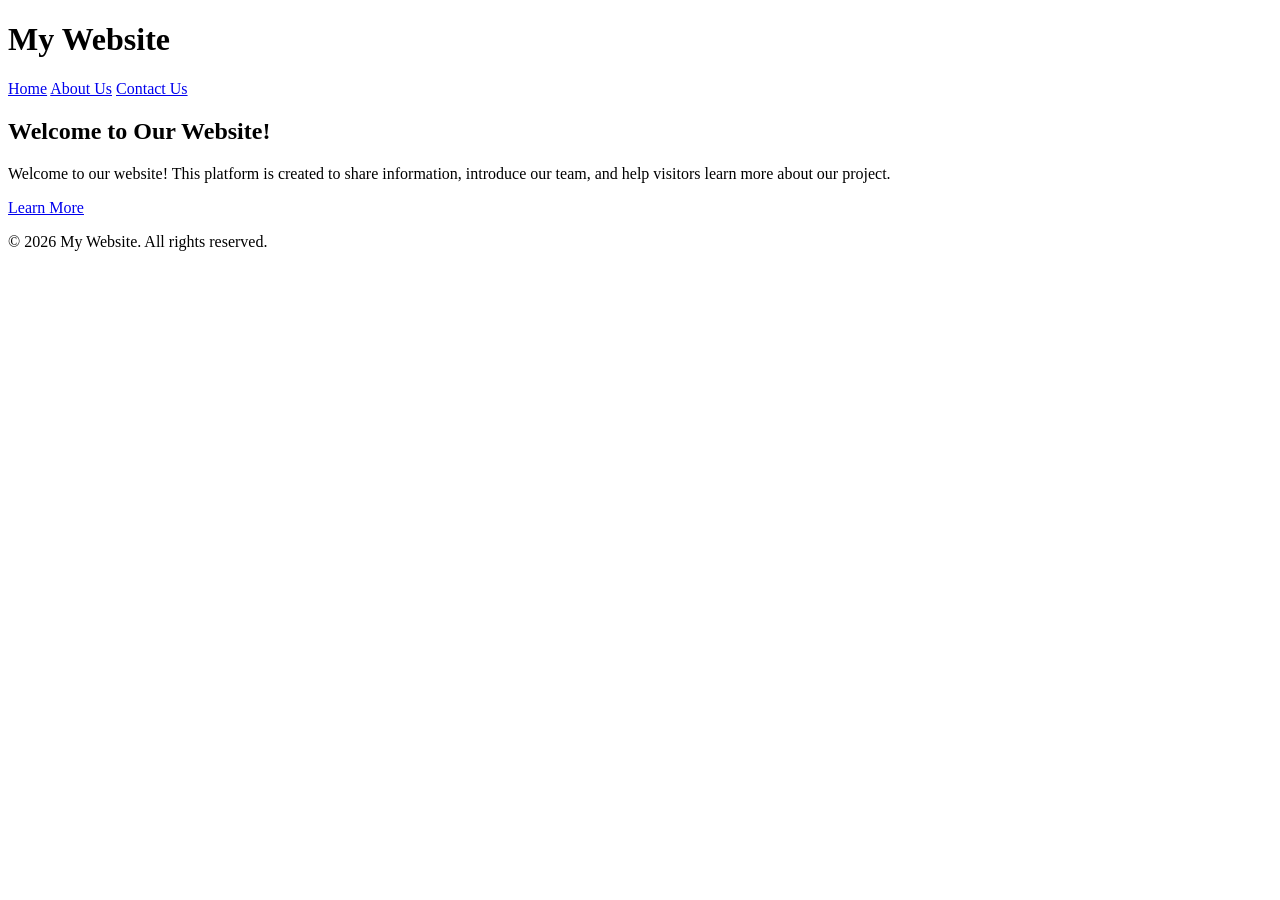
==== index.html @ 11cda50a "Fix GitHub Pages homepage" ====
<!DOCTYPE html>
<html lang="en">
<head>
    <meta charset="UTF-8">
    <meta name="viewport" content="width=device-width, initial-scale=1.0">
    <title>My Website - Home</title>
    <link rel="stylesheet" href="style.css">
</head>
<body>

    <header>
        <h1>My Website</h1>
        <nav>
            <a href="index.html">Home</a>
            <a href="about.html">About Us</a>
            <a href="contact.html">Contact Us</a>
        </nav>
    </header>

    <main class="hero">
        <h2>Welcome to Our Website!</h2>
        <p>
            Welcome to our website! This platform is created to
            share information, introduce our team, and help
            visitors learn more about our project.
        </p>
        <a class="button" href="about.html">Learn More</a>
    </main>

    <footer>
        <p>&copy; 2026 My Website. All rights reserved.</p>
    </footer>

</body>
</html>
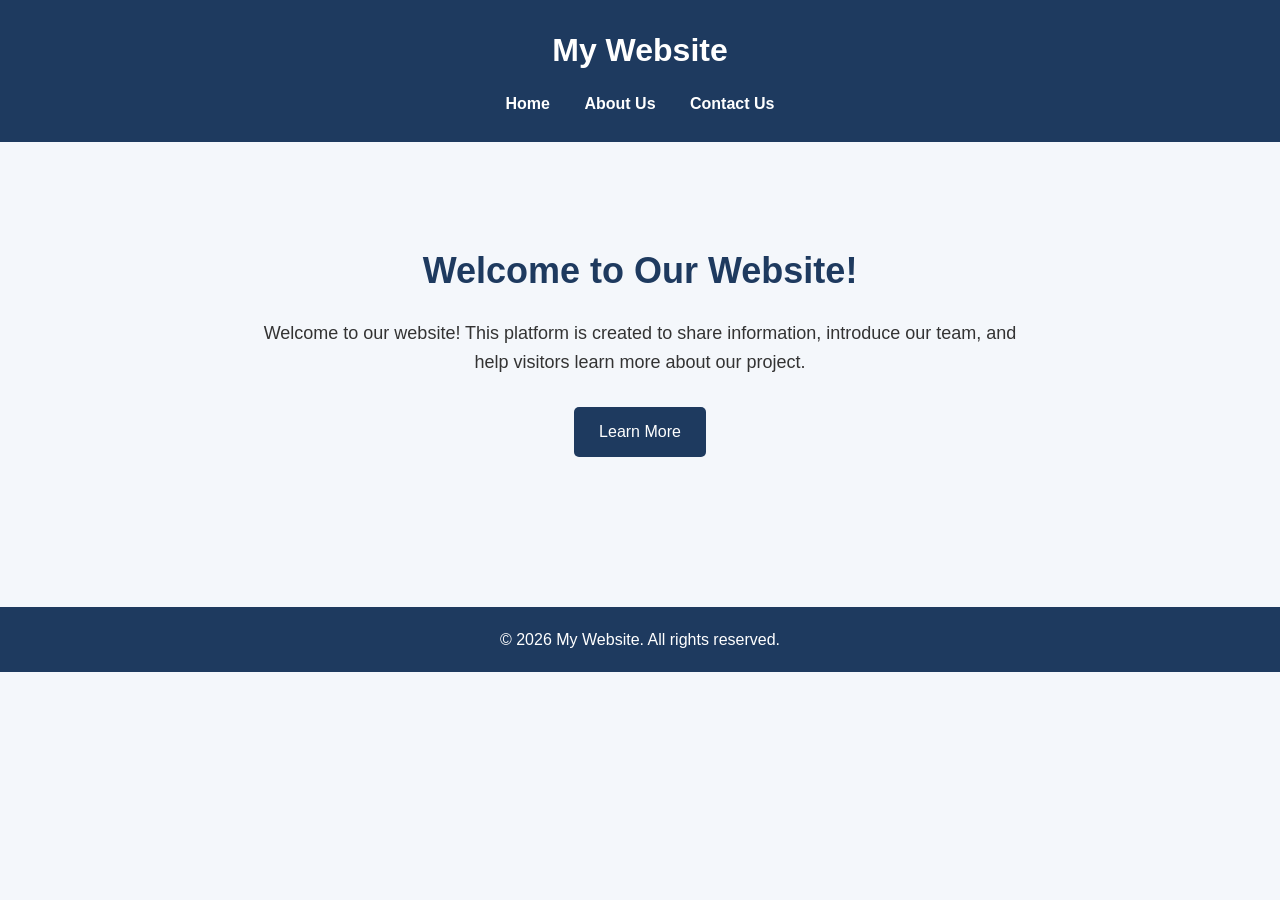
==== commit 5148f0cf: "fixed" ====
--- a/index.html
+++ b/index.html
@@ -5,7 +5,7 @@
     <meta charset="UTF-8">
     <meta name="viewport" content="width=device-width, initial-scale=1.0">
     <title>My Website - Home</title>
-    <link rel="stylesheet" href="style.css">
+   <link rel="stylesheet" href="css/style.css">
 </head>
 <body>
 
@@ -13,8 +13,8 @@
         <h1>My Website</h1>
         <nav>
             <a href="index.html">Home</a>
-            <a href="about.html">About Us</a>
-            <a href="contact.html">Contact Us</a>
+           <a href="html/about.html">About Us</a>
+           <a href="html/contact.html">Contact Us</a>
         </nav>
     </header>
 
--- a/css/style.css
+++ b/css/style.css
@@ -0,0 +1,97 @@
+
+* {
+    margin: 0;
+    padding: 0;
+    box-sizing: border-box;
+}
+
+body {
+    font-family: Arial, sans-serif;
+    background-color: #f4f7fb;
+    color: #333;
+    line-height: 1.6;
+}
+
+header {
+    background-color: #1e3a5f;
+    color: white;
+    padding: 25px;
+    text-align: center;
+}
+
+header h1 {
+    margin-bottom: 15px;
+}
+
+nav a {
+    color: white;
+    text-decoration: none;
+    margin: 0 15px;
+    font-weight: bold;
+}
+
+nav a:hover {
+    color: #f4c95d;
+}
+
+.hero {
+    text-align: center;
+    padding: 100px 20px;
+    max-width: 800px;
+    margin: auto;
+}
+
+.hero h2 {
+    font-size: 36px;
+    margin-bottom: 20px;
+    color: #1e3a5f;
+}
+
+.hero p {
+    font-size: 18px;
+    margin-bottom: 30px;
+}
+
+.button {
+    display: inline-block;
+    background-color: #1e3a5f;
+    color: white;
+    padding: 12px 25px;
+    text-decoration: none;
+    border-radius: 5px;
+}
+
+.button:hover {
+    background-color: #315b89;
+}
+
+.content {
+    max-width: 800px;
+    margin: 60px auto;
+    padding: 30px;
+    background-color: white;
+    border-radius: 10px;
+}
+
+.content h2 {
+    color: #1e3a5f;
+    margin-bottom: 15px;
+}
+
+.content p {
+    margin-bottom: 25px;
+}
+
+.contact-info {
+    background-color: #eef3f8;
+    padding: 20px;
+    border-radius: 8px;
+}
+
+footer {
+    background-color: #1e3a5f;
+    color: white;
+    text-align: center;
+    padding: 20px;
+    margin-top: 50px;
+}
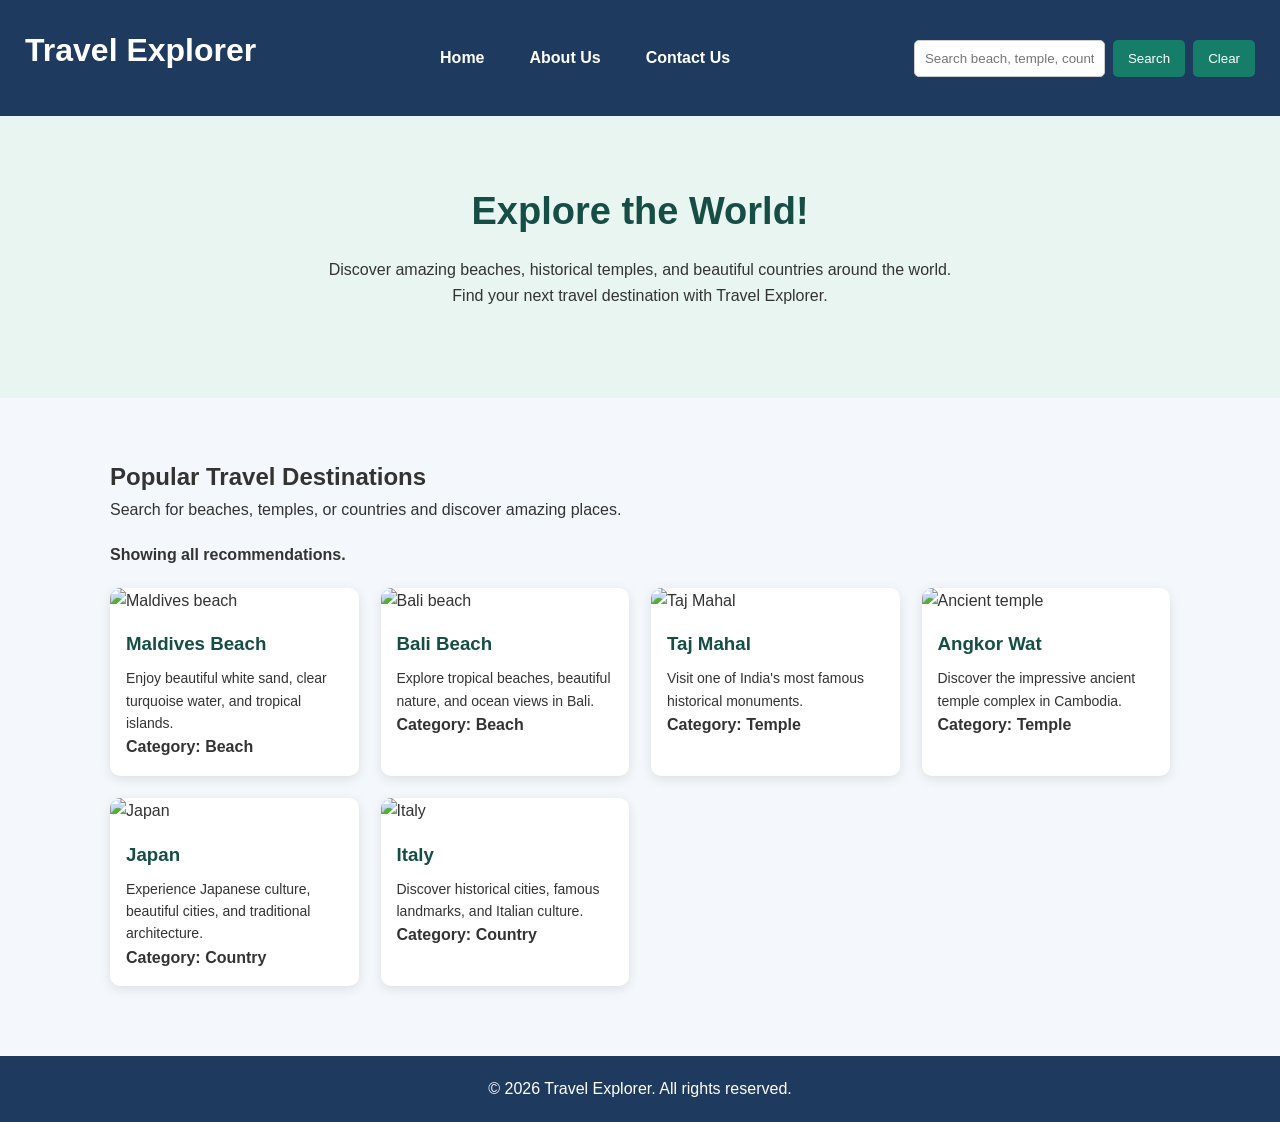
==== commit b4c4c85d: "Update Travel Recommendation Website" ====
--- a/index.html
+++ b/index.html
@@ -4,33 +4,336 @@
 <head>
     <meta charset="UTF-8">
     <meta name="viewport" content="width=device-width, initial-scale=1.0">
-    <title>My Website - Home</title>
-   <link rel="stylesheet" href="css/style.css">
+    <title>Travel Explorer</title>
+    <link rel="stylesheet" href="css/style.css">
+
+    <style>
+        .travel-hero {
+            text-align: center;
+            padding: 65px 20px;
+            background: #e8f5f1;
+        }
+
+        .travel-hero h2 {
+            font-size: 38px;
+            color: #164e45;
+            margin-bottom: 15px;
+        }
+
+        .travel-hero p {
+            max-width: 650px;
+            margin: 0 auto 25px;
+        }
+
+        .navbar {
+            display: flex;
+            justify-content: space-between;
+            align-items: center;
+            flex-wrap: wrap;
+            gap: 15px;
+        }
+
+        .navbar nav {
+            display: flex;
+            gap: 15px;
+        }
+
+        .search-container {
+            display: flex;
+            gap: 8px;
+            flex-wrap: wrap;
+        }
+
+        .search-container input {
+            padding: 10px;
+            border-radius: 5px;
+            border: 1px solid #ccc;
+        }
+
+        .search-container button {
+            padding: 10px 15px;
+            border: none;
+            border-radius: 5px;
+            cursor: pointer;
+            background: #167d68;
+            color: white;
+        }
+
+        .recommendations {
+            max-width: 1100px;
+            margin: 40px auto;
+            padding: 20px;
+        }
+
+        .travel-grid {
+            display: grid;
+            grid-template-columns: repeat(auto-fit, minmax(230px, 1fr));
+            gap: 22px;
+            margin-top: 20px;
+        }
+
+        .travel-card {
+            background: white;
+            border-radius: 10px;
+            overflow: hidden;
+            box-shadow: 0 3px 12px rgba(0,0,0,0.1);
+        }
+
+        .travel-card img {
+            width: 100%;
+            height: 170px;
+            object-fit: cover;
+        }
+
+        .travel-card div {
+            padding: 16px;
+        }
+
+        .travel-card h3 {
+            color: #164e45;
+            margin-bottom: 8px;
+        }
+
+        .travel-card p {
+            font-size: 14px;
+        }
+
+        #searchMessage {
+            margin-top: 20px;
+            font-weight: bold;
+        }
+
+        @media (max-width: 700px) {
+            .navbar {
+                flex-direction: column;
+            }
+
+            .navbar nav {
+                flex-wrap: wrap;
+                justify-content: center;
+            }
+
+            .travel-hero h2 {
+                font-size: 28px;
+            }
+        }
+    </style>
 </head>
+
 <body>
 
-    <header>
-        <h1>My Website</h1>
+    <header class="navbar">
+
+        <h1>Travel Explorer</h1>
+
         <nav>
             <a href="index.html">Home</a>
-           <a href="html/about.html">About Us</a>
-           <a href="html/contact.html">Contact Us</a>
+            <a href="html/about.html">About Us</a>
+            <a href="html/contact.html">Contact Us</a>
         </nav>
+
+        <div class="search-container">
+            <input
+                type="text"
+                id="searchInput"
+                placeholder="Search beach, temple, country..."
+            >
+
+            <button onclick="searchPlaces()">Search</button>
+
+            <button onclick="clearSearch()">Clear</button>
+        </div>
+
     </header>
 
-    <main class="hero">
-        <h2>Welcome to Our Website!</h2>
-        <p>
-            Welcome to our website! This platform is created to
-            share information, introduce our team, and help
-            visitors learn more about our project.
-        </p>
-        <a class="button" href="about.html">Learn More</a>
+    <main>
+
+        <section class="travel-hero">
+            <h2>Explore the World!</h2>
+
+            <p>
+                Discover amazing beaches, historical temples,
+                and beautiful countries around the world.
+                Find your next travel destination with Travel Explorer.
+            </p>
+        </section>
+
+        <section class="recommendations">
+
+            <h2>Popular Travel Destinations</h2>
+
+            <p>
+                Search for beaches, temples, or countries
+                and discover amazing places.
+            </p>
+
+            <p id="searchMessage">
+                Showing all recommendations.
+            </p>
+
+            <div class="travel-grid" id="results">
+
+                <article class="travel-card" data-category="beach">
+                    <img
+                        src="https://images.unsplash.com/photo-1514282401047-d79a71a590e8?w=600"
+                        alt="Maldives beach"
+                    >
+                    <div>
+                        <h3>Maldives Beach</h3>
+                        <p>
+                            Enjoy beautiful white sand,
+                            clear turquoise water, and tropical islands.
+                        </p>
+                        <strong>Category: Beach</strong>
+                    </div>
+                </article>
+
+                <article class="travel-card" data-category="beach">
+                    <img
+                        src="https://images.unsplash.com/photo-1537996194471-e657df975ab4?w=600"
+                        alt="Bali beach"
+                    >
+                    <div>
+                        <h3>Bali Beach</h3>
+                        <p>
+                            Explore tropical beaches,
+                            beautiful nature, and ocean views in Bali.
+                        </p>
+                        <strong>Category: Beach</strong>
+                    </div>
+                </article>
+
+                <article class="travel-card" data-category="temple">
+                    <img
+                        src="https://images.unsplash.com/photo-1548013146-72479768bada?w=600"
+                        alt="Taj Mahal"
+                    >
+                    <div>
+                        <h3>Taj Mahal</h3>
+                        <p>
+                            Visit one of India's most famous
+                            historical monuments.
+                        </p>
+                        <strong>Category: Temple</strong>
+                    </div>
+                </article>
+
+                <article class="travel-card" data-category="temple">
+                    <img
+                        src="https://images.unsplash.com/photo-1603565816030-6b389eeb23cb?w=600"
+                        alt="Ancient temple"
+                    >
+                    <div>
+                        <h3>Angkor Wat</h3>
+                        <p>
+                            Discover the impressive ancient
+                            temple complex in Cambodia.
+                        </p>
+                        <strong>Category: Temple</strong>
+                    </div>
+                </article>
+
+                <article class="travel-card" data-category="country">
+                    <img
+                        src="https://images.unsplash.com/photo-1493976040374-85c8e12f0c0e?w=600"
+                        alt="Japan"
+                    >
+                    <div>
+                        <h3>Japan</h3>
+                        <p>
+                            Experience Japanese culture,
+                            beautiful cities, and traditional architecture.
+                        </p>
+                        <strong>Category: Country</strong>
+                    </div>
+                </article>
+
+                <article class="travel-card" data-category="country">
+                    <img
+                        src="https://images.unsplash.com/photo-1516483638261-f4dbaf036963?w=600"
+                        alt="Italy"
+                    >
+                    <div>
+                        <h3>Italy</h3>
+                        <p>
+                            Discover historical cities,
+                            famous landmarks, and Italian culture.
+                        </p>
+                        <strong>Category: Country</strong>
+                    </div>
+                </article>
+
+            </div>
+
+        </section>
+
     </main>
 
     <footer>
-        <p>&copy; 2026 My Website. All rights reserved.</p>
+        <p>© 2026 Travel Explorer. All rights reserved.</p>
     </footer>
+
+    <script>
+        function searchPlaces() {
+
+            const input = document
+                .getElementById("searchInput")
+                .value.trim().toLowerCase();
+
+            const cards = document.querySelectorAll(".travel-card");
+
+            let count = 0;
+
+            cards.forEach(function(card) {
+
+                const category = card.dataset.category;
+                const name = card.querySelector("h3")
+                    .textContent.toLowerCase();
+
+                const description = card.querySelector("p")
+                    .textContent.toLowerCase();
+
+                const matches =
+                    category.includes(input) ||
+                    name.includes(input) ||
+                    description.includes(input);
+
+                if (input === "" || matches) {
+                    card.style.display = "block";
+                    count++;
+                } else {
+                    card.style.display = "none";
+                }
+
+            });
+
+            document.getElementById("searchMessage").textContent =
+                count + " travel recommendations found.";
+
+        }
+
+        function clearSearch() {
+
+            document.getElementById("searchInput").value = "";
+
+            const cards = document.querySelectorAll(".travel-card");
+
+            cards.forEach(function(card) {
+                card.style.display = "block";
+            });
+
+            document.getElementById("searchMessage").textContent =
+                "Showing all recommendations.";
+
+        }
+
+        document.getElementById("searchInput")
+            .addEventListener("keydown", function(event) {
+                if (event.key === "Enter") {
+                    searchPlaces();
+                }
+            });
+    </script>
 
 </body>
 </html>
--- a/css/style.css
+++ b/css/style.css
@@ -95,3 +95,62 @@
     padding: 20px;
     margin-top: 50px;
 }
+
+.content ul {
+    padding-left: 25px;
+    margin-bottom: 25px;
+}
+
+.content li {
+    margin-bottom: 12px;
+    line-height: 1.7;
+}
+
+.content h2 {
+    border-bottom: 2px solid #eef3f8;
+    padding-bottom: 8px;
+    margin-top: 25px;
+}
+
+.contact-form {
+    margin-top: 35px;
+}
+
+.contact-form form {
+    display: flex;
+    flex-direction: column;
+    gap: 12px;
+}
+
+.contact-form label {
+    font-weight: bold;
+    color: #1e3a5f;
+}
+
+.contact-form input,
+.contact-form textarea {
+    width: 100%;
+    padding: 12px;
+    border: 1px solid #ccc;
+    border-radius: 5px;
+    font-family: Arial, sans-serif;
+    font-size: 16px;
+}
+
+.contact-form textarea {
+    resize: vertical;
+}
+
+.contact-form button {
+    background-color: #1e3a5f;
+    color: white;
+    padding: 14px;
+    border: none;
+    border-radius: 5px;
+    cursor: pointer;
+    font-size: 16px;
+}
+
+.contact-form button:hover {
+    background-color: #315b89;
+}
